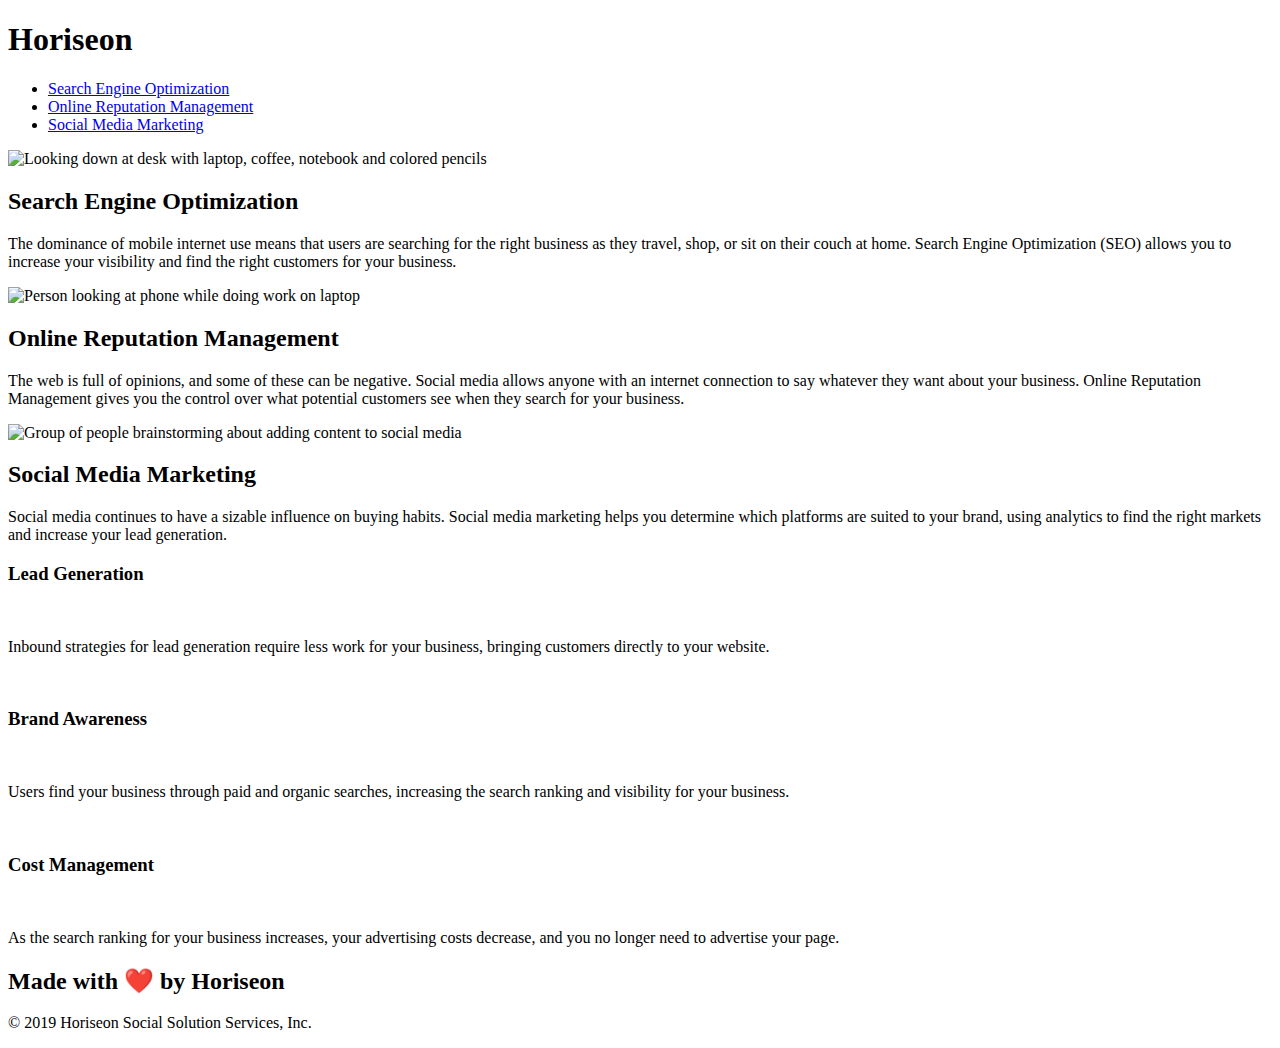
==== index.html @ c405a178 "copy and paste files in different folder" ====
<!DOCTYPE html>
<html lang="en-us">

<head>
    <meta charset="UTF-8" name="viewport" content="width=device-width, initial-scale=1.0" />
    <link rel="stylesheet" href="./assets/css/style.css">
    <!-- Changed title to company name instead of "website"-->
    <title>Horiseon</title>
</head>

<body>
    <!-- Changed <div> to <header>-->
    <header class="header">
        <h1>Hori<span class="seo">seo</span>n</h1>
        <div>
            <ul>
                <li> <!-- Added "#" to the href -->
                    <a href="#search-engine-optimization">Search Engine Optimization</a>
                </li>
                <li>
                    <a href="#online-reputation-management">Online Reputation Management</a>
                </li>
                <li>
                    <a href="#social-media-marketing">Social Media Marketing</a>
                </li>
            </ul>
        </div>
    </header>
    <div class="hero"></div>
        <section class="content">
            <!-- Changed class to "box-style" for each div to help minimize clutter on style.css.  Saved images as webp to save on size.  Also added an alt attribute to the images -->
            <div id="search-engine-optimization" class="box-style">
                <img src="./assets/images/search-engine-optimization.webp" alt="Looking down at desk with laptop, coffee, notebook and colored pencils" class="float-left" />
                <h2>Search Engine Optimization</h2>
                <p>
                    The dominance of mobile internet use means that users are searching for the right business as they travel, shop, or sit on their couch at home. Search Engine Optimization (SEO) allows you to increase your visibility and find the right customers for your business.
                </p>
            </div>
            <div id="online-reputation-management" class="box-style">
                <img src="./assets/images/online-reputation-management.webp" alt="Person looking at phone while doing work on laptop" class="float-right" />
                <h2>Online Reputation Management</h2>
                <p>
                    The web is full of opinions, and some of these can be negative. Social media allows anyone with an internet connection to say whatever they want about your business. Online Reputation Management gives you the control over what potential customers see when they search for your business.
                </p>
            </div>
            <div id="social-media-marketing" class="box-style">
                <img src="./assets/images/social-media-marketing.webp" alt="Group of people brainstorming about adding content to social media" class="float-left" />
                <h2>Social Media Marketing</h2>
                <p>
                    Social media continues to have a sizable influence on buying habits. Social media marketing helps you determine which platforms are suited to your brand, using analytics to find the right markets and increase your lead generation.
                </p>
            </div>
        </section>

    <div class="benefits">
        <div class="benefit-lead">
            <h3>Lead Generation</h3>
            <!-- Added open alt attribute to each img.  These imgages have nothing to do with the website itself which is why there is no description.  Added a break (<br />) in between each <div> to add a space. -->
            <img src="./assets/images/lead-generation.png" alt="" />
            <p>
                Inbound strategies for lead generation require less work for your business, bringing customers directly to your website.
            </p> <br />
        </div>
        <div class="benefit-brand">
            <h3>Brand Awareness</h3>
            <img src="./assets/images/brand-awareness.png" alt="" />
            <p>
                Users find your business through paid and organic searches, increasing the search ranking and visibility for your business.
            </p> <br />
        </div>
        <div class="benefit-cost">
            <h3>Cost Management</h3>
            <img src="./assets/images/cost-management.png" alt="" />
            <p>
                As the search ranking for your business increases, your advertising costs decrease, and you no longer need to advertise your page.
            </p>
        </div>
    </div>
    <!-- Changed div to footer -->
    <footer class="footer">
        <h2>Made with ❤️️ by Horiseon</h2>
        <p>
            &copy; 2019 Horiseon Social Solution Services, Inc.
        </p>
    </footer>
</body>

</html>
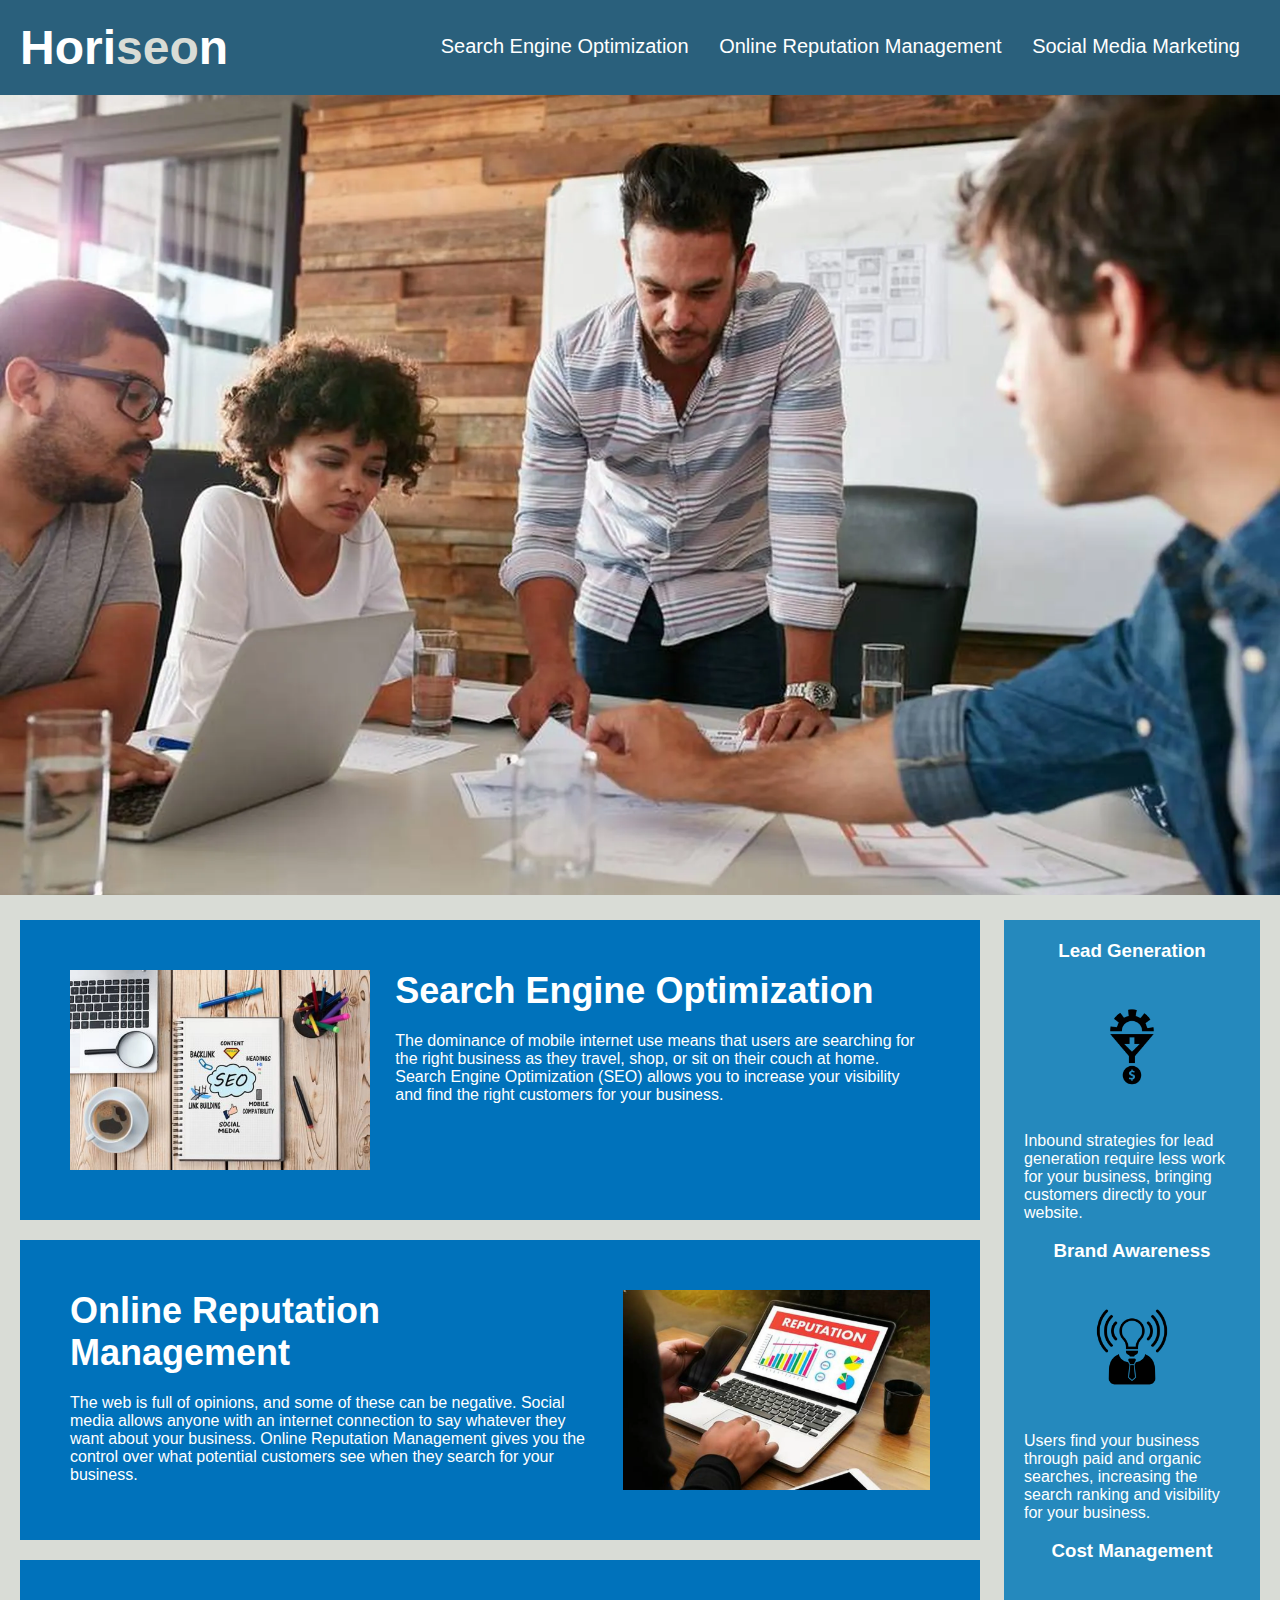
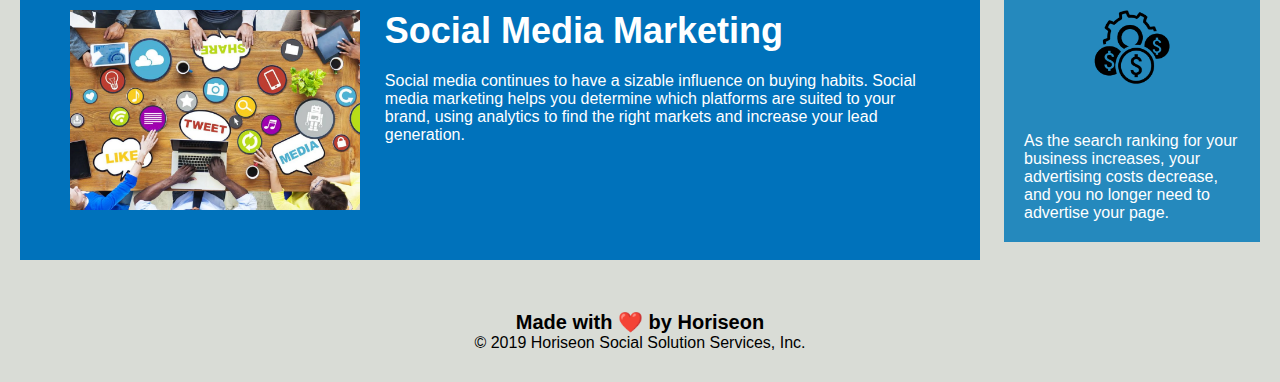
==== commit 8279508b: "updated img after copy and paste files" ====
--- a/index.html
+++ b/index.html
@@ -3,7 +3,7 @@
 
 <head>
     <meta charset="UTF-8" name="viewport" content="width=device-width, initial-scale=1.0" />
-    <link rel="stylesheet" href="./assets/css/style.css">
+    <link rel="stylesheet" href="./css/style.css">
     <!-- Changed title to company name instead of "website"-->
     <title>Horiseon</title>
 </head>
@@ -30,21 +30,21 @@
         <section class="content">
             <!-- Changed class to "box-style" for each div to help minimize clutter on style.css.  Saved images as webp to save on size.  Also added an alt attribute to the images -->
             <div id="search-engine-optimization" class="box-style">
-                <img src="./assets/images/search-engine-optimization.webp" alt="Looking down at desk with laptop, coffee, notebook and colored pencils" class="float-left" />
+                <img src="./images/search-engine-optimization.webp" alt="Looking down at desk with laptop, coffee, notebook and colored pencils" class="float-left" />
                 <h2>Search Engine Optimization</h2>
                 <p>
                     The dominance of mobile internet use means that users are searching for the right business as they travel, shop, or sit on their couch at home. Search Engine Optimization (SEO) allows you to increase your visibility and find the right customers for your business.
                 </p>
             </div>
             <div id="online-reputation-management" class="box-style">
-                <img src="./assets/images/online-reputation-management.webp" alt="Person looking at phone while doing work on laptop" class="float-right" />
+                <img src="./images/online-reputation-management.webp" alt="Person looking at phone while doing work on laptop" class="float-right" />
                 <h2>Online Reputation Management</h2>
                 <p>
                     The web is full of opinions, and some of these can be negative. Social media allows anyone with an internet connection to say whatever they want about your business. Online Reputation Management gives you the control over what potential customers see when they search for your business.
                 </p>
             </div>
             <div id="social-media-marketing" class="box-style">
-                <img src="./assets/images/social-media-marketing.webp" alt="Group of people brainstorming about adding content to social media" class="float-left" />
+                <img src="./images/social-media-marketing.webp" alt="Group of people brainstorming about adding content to social media" class="float-left" />
                 <h2>Social Media Marketing</h2>
                 <p>
                     Social media continues to have a sizable influence on buying habits. Social media marketing helps you determine which platforms are suited to your brand, using analytics to find the right markets and increase your lead generation.
@@ -56,21 +56,21 @@
         <div class="benefit-lead">
             <h3>Lead Generation</h3>
             <!-- Added open alt attribute to each img.  These imgages have nothing to do with the website itself which is why there is no description.  Added a break (<br />) in between each <div> to add a space. -->
-            <img src="./assets/images/lead-generation.png" alt="" />
+            <img src="./images/lead-generation.png" alt="" />
             <p>
                 Inbound strategies for lead generation require less work for your business, bringing customers directly to your website.
             </p> <br />
         </div>
         <div class="benefit-brand">
             <h3>Brand Awareness</h3>
-            <img src="./assets/images/brand-awareness.png" alt="" />
+            <img src="./images/brand-awareness.png" alt="" />
             <p>
                 Users find your business through paid and organic searches, increasing the search ranking and visibility for your business.
             </p> <br />
         </div>
         <div class="benefit-cost">
             <h3>Cost Management</h3>
-            <img src="./assets/images/cost-management.png" alt="" />
+            <img src="./images/cost-management.png" alt="" />
             <p>
                 As the search ranking for your business increases, your advertising costs decrease, and you no longer need to advertise your page.
             </p>
--- a/css/style.css
+++ b/css/style.css
@@ -0,0 +1,135 @@
+* {
+    box-sizing: border-box;
+    padding: 0;
+    margin: 0;
+}
+
+body {
+    background-color: #d9dcd6;
+}
+
+.header {
+    padding: 20px;
+    font-family: 'Trebuchet MS', 'Lucida Sans Unicode', 'Lucida Grande', 'Lucida Sans', Arial, sans-serif;
+    background-color: #2a607c;
+    color: #ffffff;
+}
+
+.header h1 {
+    display: inline-block;
+    font-size: 48px;
+}
+
+.header h1 .seo {
+    color: #d9dcd6;
+}
+
+.header div {
+    padding-top: 15px;
+    margin-right: 20px;
+    float: right;
+    font-family: 'Gill Sans', 'Gill Sans MT', Calibri, 'Trebuchet MS', sans-serif;
+    font-size: 20px;
+}
+
+.header div ul {
+    list-style-type: none;
+}
+
+.header div ul li {
+    display: inline-block;
+    margin-left: 25px;
+}
+
+a {
+    color: #ffffff;
+    text-decoration: none;
+}
+
+p {
+    font-size: 16px;
+}
+
+.hero {
+    height: 800px;
+    width: 100%;
+    margin-bottom: 25px;
+    background-image: url("../images/digital-marketing-meeting.webp");;
+    background-size: cover;
+    background-position: center;
+}
+
+.float-left {
+    float: left;
+    margin-right: 25px;
+}
+
+.float-right {
+    float: right;
+    margin-left: 25px;
+}
+
+.content {
+    width: 75%;
+    display: inline-block;
+    margin-left: 20px;
+}
+/* Added margin-bottom and color from lines below */
+.benefits {
+    margin-right: 20px;
+    padding: 20px;
+    clear: both;
+    float: right;
+    width: 20%;
+    height: 100%;
+    font-family: 'Gill Sans', 'Gill Sans MT', Calibri, 'Trebuchet MS', sans-serif;
+    background-color: #2589bd;
+    margin-bottom: 32px;
+    color: #ffffff;
+}
+
+/* Condensed all "benefits" classes.  Added margin-bottom and color to the existing .benefits on lines 87 and 88. */
+
+/* Condensed all "benefit" class */
+.benefits h3 {
+    margin-bottom: 10px;
+    text-align: center;
+}
+
+/*Condensed all images to "benefits" class */
+.benefits img {
+    display: block;
+    margin: 10px auto;
+    max-width: 150px;
+}
+/* Condensed same box styles with newly added class "box-style" */
+.box-style {
+    margin-bottom: 20px;
+    padding: 50px;
+    height: 300px;
+    font-family: 'Gill Sans', 'Gill Sans MT', Calibri, 'Trebuchet MS', sans-serif;
+    background-color: #0072bb;
+    color: #ffffff;
+}
+
+/*condensed img style with "content" class instead of all three different classes */
+.content img {
+    max-height: 200px;
+}
+
+/* changed class to "content" to group all three <h2> */
+.content h2 {
+    margin-bottom: 20px;
+    font-size: 36px;
+}
+
+.footer {
+    padding: 30px;
+    clear: both;
+    font-family: 'Trebuchet MS', 'Lucida Sans Unicode', 'Lucida Grande', 'Lucida Sans', Arial, sans-serif;
+    text-align: center;
+}
+
+.footer h2 {
+    font-size: 20px;
+}
